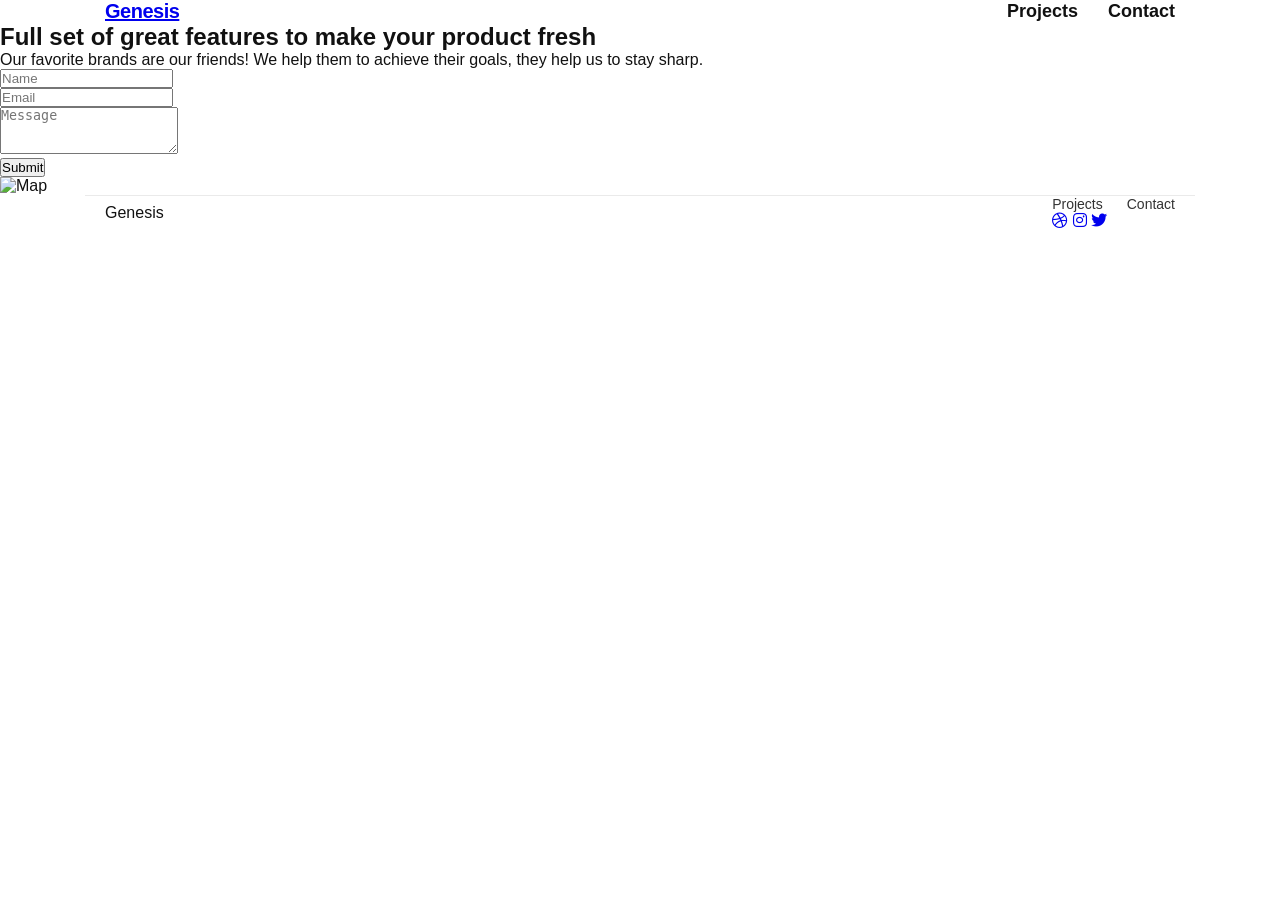
==== pages/contact.html @ cf61db5b "add contact.html structure" ====
<!DOCTYPE html>
<html lang="sv">
<head>
  <meta charset="UTF-8">
  <meta name="viewport" content="width=device-width, initial-scale=1.0">
  <title>Contact - Genesis</title>
  <link rel="stylesheet" href="../styles/style.css">
  <link rel="stylesheet" href="https://cdnjs.cloudflare.com/ajax/libs/font-awesome/6.5.1/css/all.min.css">
</head>
<body>

  <div class="contact-container">
    <header class="navbar">
      <div class="logo"><a href="../index.html">Genesis</a></div>
      <nav class="nav-links">
        <a href="../index.html">Projects</a>
        <a href="contact.html" class="active">Contact</a>
      </nav>
    </header>

    <section class="contact-hero">
      <div class="contact-intro">
        <h1 class="contact-title">Full set of great features to make your product fresh</h1>
        <p class="contact-desc">Our favorite brands are our friends! We help them to achieve their goals, they help us to stay sharp.</p>
      </div>

      <div class="contact-form-wrapper">
        <form class="contact-form">
          <div class="form-group">
            <input type="text" placeholder="Name" required>
          </div>
          <div class="form-group">
            <input type="email" placeholder="Email" required>
          </div>
          <div class="form-group">
            <textarea placeholder="Message" rows="3" required></textarea>
          </div>
          <button type="submit" class="btn-submit">Submit</button>
        </form>
      </div>
    </section>

    
    <section class="contact-map">
      <img src="../images/map.png" alt="Map">
    </section>

    
    <footer class="footer">
      <div class="footer-logo">Genesis</div>
      <div class="footer-right">
        <div class="footer-links">
          <a href="../index.html">Projects</a>
          <a href="contact.html">Contact</a>
        </div>
        <div class="footer-social">
          <a href="#"><i class="fa-brands fa-dribbble"></i></a>
          <a href="#"><i class="fa-brands fa-instagram"></i></a>
          <a href="#"><i class="fa-brands fa-twitter"></i></a>
        </div>
      </div>
    </footer>
  </div>

</body>
</html>
---- styles/style.css ----
@charset "UTF-8";
.navbar {
  display: -webkit-box;
  display: -ms-flexbox;
  display: flex;
  -webkit-box-pack: justify;
      -ms-flex-pack: justify;
          justify-content: space-between;
  -webkit-box-align: center;
      -ms-flex-align: center;
          align-items: center;
  padding: 60px 0 40px 0;
}
.navbar .logo {
  font-family: "Mulish", sans-serif;
  font-weight: 700;
  font-size: 20px;
  color: #111111;
  letter-spacing: -0.5px;
}
.navbar .nav-links {
  display: -webkit-box;
  display: -ms-flexbox;
  display: flex;
  gap: 30px;
}
.navbar .nav-links a {
  font-family: "Mulish", sans-serif;
  font-size: 18px;
  font-weight: 700;
  color: #111111;
  text-decoration: none;
  -webkit-transition: opacity 0.2s ease;
  transition: opacity 0.2s ease;
}
.navbar .nav-links a:hover {
  opacity: 0.7;
}
.navbar .nav-links a.active {
  opacity: 1;
}

.footer {
  display: -webkit-box;
  display: -ms-flexbox;
  display: flex;
  -webkit-box-pack: justify;
      -ms-flex-pack: justify;
          justify-content: space-between;
  -webkit-box-align: center;
      -ms-flex-align: center;
          align-items: center;
  padding: 40px 0 60px;
  border-top: 1px solid #eaeaea;
  margin-top: 60px;
}
.footer .logo {
  font-size: 16px;
  font-weight: 700;
  color: #111;
}
.footer .footer-links {
  display: -webkit-box;
  display: -ms-flexbox;
  display: flex;
  gap: 24px;
  -webkit-box-align: center;
      -ms-flex-align: center;
          align-items: center;
}
.footer .footer-links a {
  text-decoration: none;
  color: #333;
  font-size: 14px;
  font-weight: 500;
  -webkit-transition: color 0.2s ease;
  transition: color 0.2s ease;
}
.footer .footer-links a:hover {
  color: #000;
}
.footer .footer-links .social-icons {
  display: -webkit-box;
  display: -ms-flexbox;
  display: flex;
  gap: 16px;
  -webkit-box-align: center;
      -ms-flex-align: center;
          align-items: center;
  margin-left: 12px;
}
.footer .footer-links .social-icons img {
  width: 15px;
  height: 15px;
  display: block;
  opacity: 0.8;
  -webkit-transition: opacity 0.2s ease;
  transition: opacity 0.2s ease;
}
.footer .footer-links .social-icons img:hover {
  opacity: 1;
}

@media (max-width: 600px) {
  .footer {
    -webkit-box-orient: vertical;
    -webkit-box-direction: normal;
        -ms-flex-direction: column;
            flex-direction: column;
    gap: 20px;
    -webkit-box-align: start;
        -ms-flex-align: start;
            align-items: flex-start;
  }
}
.services-section {
  width: 100%;
  display: -ms-grid;
  display: grid;
  -ms-grid-columns: 460px 220px 1fr;
  grid-template-columns: 460px 220px 1fr;
  -webkit-box-align: start;
      -ms-flex-align: start;
          align-items: flex-start;
  padding: 91px 0 60px;
  -webkit-box-sizing: border-box;
          box-sizing: border-box;
}
.services-section .services-header {
  max-width: 320px;
}
.services-section .services-header h2 {
  font-size: 15px;
  line-height: 1.5;
  font-weight: 500;
  color: #111;
  margin: 0;
}
.services-section .services-list {
  -ms-grid-column: 2;
  -ms-grid-column-span: 2;
  grid-column: 2/span 2;
  display: -ms-grid;
  display: grid;
  -ms-grid-columns: 220px 1fr;
  grid-template-columns: 220px 1fr;
}
.services-section .services-list .services-col {
  display: -webkit-box;
  display: -ms-flexbox;
  display: flex;
  -webkit-box-orient: vertical;
  -webkit-box-direction: normal;
      -ms-flex-direction: column;
          flex-direction: column;
  gap: 12px;
}
.services-section .services-list .services-col div {
  font-size: 13px;
  color: #666;
  cursor: pointer;
  -webkit-transition: color 0.2s ease;
  transition: color 0.2s ease;
}
.services-section .services-list .services-col div:hover {
  color: #000;
}

@media (max-width: 820px) {
  .services-section {
    -ms-grid-columns: 1fr;
    grid-template-columns: 1fr;
    gap: 30px;
    padding-top: 50px;
  }
  .services-section .services-list {
    -ms-grid-column: 1;
    grid-column: 1;
    -ms-grid-columns: 1fr 1fr;
    grid-template-columns: 1fr 1fr;
  }
}
.awards-section {
  width: 100%;
  padding: 10px 0 90px;
  -webkit-box-sizing: border-box;
          box-sizing: border-box;
}
.awards-section .award-block {
  display: -ms-grid;
  display: grid;
  -ms-grid-columns: 460px 1fr;
  grid-template-columns: 460px 1fr;
  padding: 38px 0;
  border-top: 1px solid #eaeaea;
}
.awards-section .award-block:last-child {
  border-bottom: 1px solid #eaeaea;
}
.awards-section .award-block .award-org {
  font-size: 14px;
  font-weight: 600;
  color: #111;
}
.awards-section .award-block .award-entries {
  display: -webkit-box;
  display: -ms-flexbox;
  display: flex;
  -webkit-box-orient: vertical;
  -webkit-box-direction: normal;
      -ms-flex-direction: column;
          flex-direction: column;
  gap: 36px;
}
.awards-section .award-block .award-entries .award-item {
  display: -ms-grid;
  display: grid;
  -ms-grid-columns: 220px 1fr auto;
  grid-template-columns: 220px 1fr auto;
  -webkit-box-align: start;
      -ms-flex-align: start;
          align-items: flex-start;
}
.awards-section .award-block .award-entries .award-item .award-category {
  font-size: 13px;
  color: #222;
}
.awards-section .award-block .award-entries .award-item .award-project {
  display: -webkit-box;
  display: -ms-flexbox;
  display: flex;
  -webkit-box-orient: vertical;
  -webkit-box-direction: normal;
      -ms-flex-direction: column;
          flex-direction: column;
  gap: 6px;
}
.awards-section .award-block .award-entries .award-item .award-project strong {
  font-size: 13px;
  font-weight: 600;
  color: #111;
}
.awards-section .award-block .award-entries .award-item .award-project small {
  font-size: 11px;
  line-height: 1.5;
  color: #777;
  max-width: 180px;
}
.awards-section .award-block .award-entries .award-item .award-year {
  font-size: 13px;
  color: #222;
  text-align: right;
}

@media (max-width: 820px) {
  .awards-section .award-block {
    -ms-grid-columns: 1fr;
    grid-template-columns: 1fr;
    gap: 16px;
  }
  .awards-section .award-block .award-entries .award-item {
    -ms-grid-columns: 1fr;
    grid-template-columns: 1fr;
    gap: 8px;
  }
  .awards-section .award-block .award-entries .award-item .award-year {
    text-align: left;
  }
}
* {
  margin: 0;
  padding: 0;
  -webkit-box-sizing: border-box;
          box-sizing: border-box;
}

body {
  font-family: "Mulish", sans-serif;
  color: #111111;
  background-color: #FFFFFF;
}

.home-container, .navbar, .footer {
  max-width: 1110px;
  margin: 0 auto;
  padding: 0 20px;
  -webkit-box-sizing: border-box;
          box-sizing: border-box;
}

.hero-section {
  padding-top: 60px;
  padding-bottom: 40px;
}
.hero-section .category-tag {
  display: inline-block;
  font-size: 11px;
  font-weight: 700;
  letter-spacing: 1.5px;
  text-transform: uppercase;
  color: #5d5fef;
  margin-bottom: 20px;
}
.hero-section .hero-content {
  display: -webkit-box;
  display: -ms-flexbox;
  display: flex;
  -webkit-box-pack: justify;
      -ms-flex-pack: justify;
          justify-content: space-between;
  -webkit-box-align: end;
      -ms-flex-align: end;
          align-items: flex-end;
  gap: 30px;
}
.hero-section .hero-content .main-title {
  font-size: 28px;
  line-height: 1.4;
  font-weight: 600;
  color: #111;
  margin: 0;
  letter-spacing: -0.3px;
}
.hero-section .hero-content .main-title .highlight {
  color: #5d5fef; /* Den lila/blå accentfärgen från Figma */
}
.hero-section .hero-content .quote-block {
  display: -webkit-box;
  display: -ms-flexbox;
  display: flex;
  -webkit-box-align: center;
      -ms-flex-align: center;
          align-items: center;
  gap: 8px;
  white-space: nowrap;
  margin-bottom: 6px;
}
.hero-section .hero-content .quote-block .quote-line {
  color: #777;
}
.hero-section .hero-content .quote-block .quote-text {
  font-size: 13px;
  color: #777;
  margin: 0;
}

@media (max-width: 820px) {
  .hero-section .hero-content {
    -webkit-box-orient: vertical;
    -webkit-box-direction: normal;
        -ms-flex-direction: column;
            flex-direction: column;
    -webkit-box-align: start;
        -ms-flex-align: start;
            align-items: flex-start;
    gap: 16px;
  }
}
.gallery-grid {
  -webkit-column-count: 3;
     -moz-column-count: 3;
          column-count: 3;
  -webkit-column-gap: 24px;
     -moz-column-gap: 24px;
          column-gap: 24px;
  margin-top: 40px;
  margin-bottom: 80px;
}
.gallery-grid .project-card {
  -webkit-column-break-inside: avoid;
     -moz-column-break-inside: avoid;
          break-inside: avoid;
  margin-bottom: 24px;
  width: 100%;
  overflow: hidden;
}
.gallery-grid .project-card img {
  width: 100%;
  height: auto;
  display: block;
  -webkit-transition: -webkit-transform 0.3s ease;
  transition: -webkit-transform 0.3s ease;
  transition: transform 0.3s ease;
  transition: transform 0.3s ease, -webkit-transform 0.3s ease;
}
.gallery-grid .project-card img:hover {
  -webkit-transform: scale(1.02);
          transform: scale(1.02);
}

@media (max-width: 768px) {
  .gallery-grid {
    -webkit-column-count: 2;
       -moz-column-count: 2;
            column-count: 2;
  }
}
@media (max-width: 480px) {
  .gallery-grid {
    -webkit-column-count: 1;
       -moz-column-count: 1;
            column-count: 1;
  }
}
.home-container {
  max-width: 1110px !important;
  margin: 0 auto !important;
  padding-left: 20px !important;
  padding-right: 20px !important;
  -webkit-box-sizing: border-box !important;
          box-sizing: border-box !important;
}

.services-section {
  display: -ms-grid !important;
  display: grid !important;
  -ms-grid-columns: 360px 220px 1fr !important;
  grid-template-columns: 360px 220px 1fr !important;
  padding-top: 80px !important;
  padding-bottom: 50px !important;
  width: 100% !important;
}
.services-section .services-header {
  max-width: 290px !important;
}
.services-section .services-list {
  -ms-grid-column: 2 !important;
  -ms-grid-column-span: 2 !important;
  grid-column: 2/span 2 !important;
  display: -ms-grid !important;
  display: grid !important;
  -ms-grid-columns: 220px 1fr !important;
  grid-template-columns: 220px 1fr !important;
}

.awards-section {
  width: 100% !important;
}
.awards-section .award-block {
  display: -ms-grid !important;
  display: grid !important;
  -ms-grid-columns: 360px 1fr !important;
  grid-template-columns: 360px 1fr !important;
}
.awards-section .award-block .award-entries .award-item {
  display: -ms-grid !important;
  display: grid !important;
  -ms-grid-columns: 220px 1fr auto !important;
  grid-template-columns: 220px 1fr auto !important;
}

.home-container {
  max-width: 1108px !important;
  margin: 0 auto !important;
  padding: 0 15px !important;
  box-sizing: border-box !important;
}

.services-section {
  display: grid !important;
  grid-template-columns: 554px 240px 1fr !important;
  width: 100% !important;
  max-width: 1108px !important;
  margin: 0 auto !important;
  padding: 80px 0 60px !important;
  box-sizing: border-box !important;
}

.services-section .services-header {
  max-width: 440px !important;
}

.services-section .services-list {
  grid-column: 2 / span 2 !important;
  display: grid !important;
  grid-template-columns: 240px 1fr !important;
}

.awards-section {
  width: 100% !important;
  max-width: 1108px !important;
  margin: 0 auto !important;
  box-sizing: border-box !important;
}

.awards-section .award-block {
  display: grid !important;
  grid-template-columns: 554px 1fr !important;
}

.awards-section .award-item {
  display: grid !important;
  grid-template-columns: 240px 1fr auto !important;
}

.project-container {
  max-width: 1110px;
  margin: 0 auto;
  padding: 0 15px;
  box-sizing: border-box;
}

.project-container .navbar {
  display: flex;
  justify-content: space-between;
  align-items: center;
  padding: 35px 0 20px;
}

.project-container .navbar .logo {
  font-size: 18px;
  font-weight: 700;
  color: #111;
}

.project-container .nav-links a {
  text-decoration: none;
  color: #555;
  margin-left: 28px;
  font-size: 14px;
}

.project-hero {
  display: flex;
  justify-content: space-between;
  align-items: flex-end; 
  padding-top: 50px;
  margin-bottom: 61px;  
  gap: 40px;
}

.project-hero-left {
  max-width: 635px;
}

.project-title {
  font-size: 32px;
  line-height: 1.35;
  font-weight: 700;
  color: #181818;
  margin-bottom: 25px;
}

.project-description p {
  font-size: 14px;
  line-height: 1.8;
  color: #555;
  margin-bottom: 20px;
}

.project-meta {
  width: 335px;
  display: flex;
  flex-direction: column;
  justify-content: space-between;
  height: 343px;         
  box-sizing: border-box;
}

.meta-item {
  display: flex;
  justify-content: space-between;
  align-items: center;
  font-size: 13px;
  border-bottom: 1px solid #eeeeee;
  padding-bottom: 10px;
}

.meta-label {
  color: #999999;
  font-weight: 400;
}

.meta-value {
  color: #111111;
  font-weight: 500;
  text-align: right;
}

.project-main-image {
  width: 100%;
  margin-bottom: 60px;
}

.project-main-image img {
  width: 100%;
  height: 660px;
  object-fit: cover;
  display: block;
}

.project-mid-text {
  max-width: 1110px;
  margin-bottom: 60px;
}

.project-mid-text p {
  font-size: 16px;
  line-height: 1.8;
  color: #444;
}

/* Galleri */
.project-gallery {
  display: grid;
  grid-template-columns: repeat(3, 350px);
  justify-content: space-between;
  gap: 30px;
  margin-bottom: 90px;
}

.project-gallery .gallery-col img {
  width: 100%;
  height: 400px;
  object-fit: cover;
  display: block;
}

.project-container .footer {
  display: flex;
  justify-content: space-between;
  align-items: center;
  padding: 40px 0 60px;
  margin-top: 40px;
  border-top: 1px solid #ebebeb;
}

.project-container .footer-logo {
  font-size: 16px;
  font-weight: 700;
  color: #111;
}

.project-container .footer-right {
  display: flex;
  align-items: center;
  gap: 32px;
}

.project-container .footer-links a {
  text-decoration: none;
  color: #222;
  font-size: 14px;
  margin-left: 20px;
}

.project-container .footer-social {
  display: flex;
  gap: 16px;
}

.project-container .footer-social a {
  color: #222;
  font-size: 15px;
  text-decoration: none;
  transition: color 0.2s ease;
}

.project-container .footer-social a:hover {
  color: #777;
}
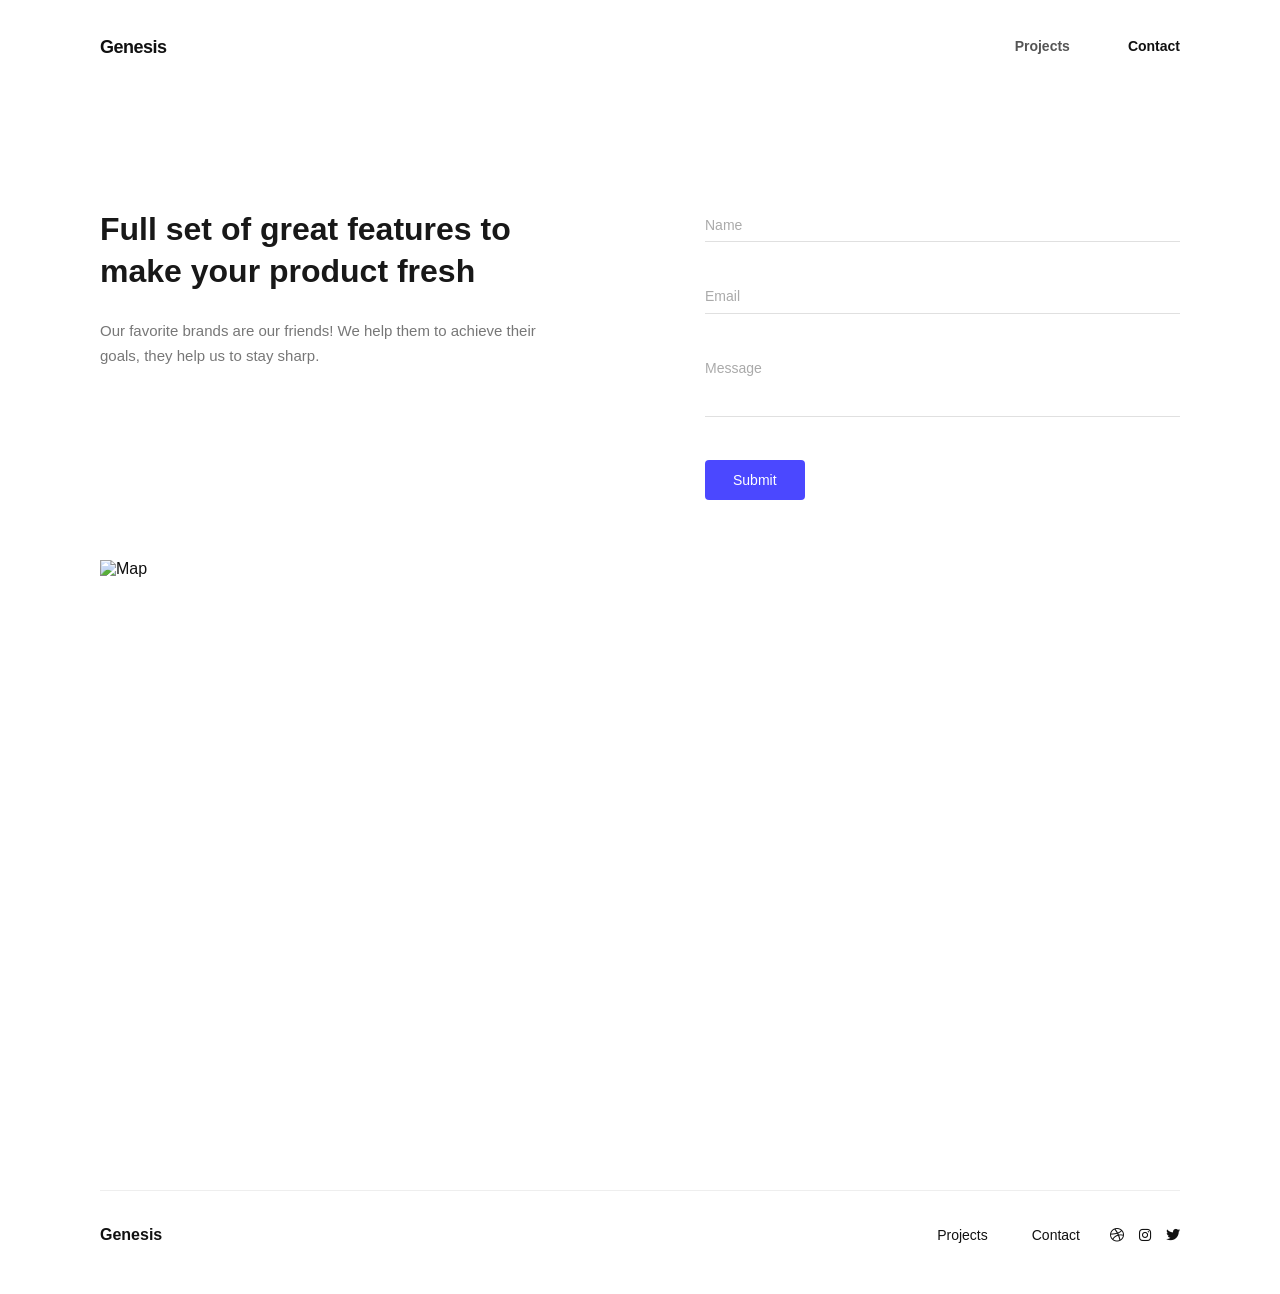
==== commit 5ab06294: "add normalize to all html-pages" ====
--- a/pages/contact.html
+++ b/pages/contact.html
@@ -4,6 +4,7 @@
   <meta charset="UTF-8">
   <meta name="viewport" content="width=device-width, initial-scale=1.0">
   <title>Contact - Genesis</title>
+  <link rel="stylesheet" href="../styles/normalize.css">
   <link rel="stylesheet" href="../styles/style.css">
   <link rel="stylesheet" href="https://cdnjs.cloudflare.com/ajax/libs/font-awesome/6.5.1/css/all.min.css">
 </head>
--- a/styles/style.css
+++ b/styles/style.css
@@ -659,3 +659,168 @@
 .project-container .footer-social a:hover {
   color: #777;
 }
+
+.contact-container {
+  max-width: 1110px;
+  margin: 0 auto;
+  padding: 0 15px;
+  box-sizing: border-box;
+}
+
+.contact-container .navbar {
+  display: flex;
+  justify-content: space-between;
+  align-items: center;
+  padding: 35px 0 20px;
+}
+
+.contact-container .navbar .logo a {
+  font-size: 18px;
+  font-weight: 700;
+  color: #111;
+  text-decoration: none;
+}
+
+.contact-container .nav-links a {
+  text-decoration: none;
+  color: #555;
+  margin-left: 28px;
+  font-size: 14px;
+}
+
+.contact-container .nav-links a.active {
+  color: #111;
+  font-weight: 600;
+}
+
+.contact-hero {
+  display: flex;
+  justify-content: space-between;
+  align-items: flex-start;
+  padding-top: 110px;
+  margin-bottom: 60px;
+  gap: 40px;
+}
+
+.contact-intro {
+  width: 475px;
+}
+
+.contact-title {
+  font-size: 32px;
+  line-height: 1.3;
+  font-weight: 700;
+  color: #181818;
+  margin-bottom: 25px;
+}
+
+.contact-desc {
+  font-size: 15px;
+  line-height: 1.7;
+  color: #777;
+  max-width: 445px;
+}
+
+.contact-form-wrapper {
+  width: 475px;
+  height: 291px; 
+  margin-top: 21px; 
+}
+
+.contact-form {
+  display: flex;
+  flex-direction: column;
+  justify-content: space-between;
+  height: 100%;
+}
+
+.contact-form .form-group input,
+.contact-form .form-group textarea {
+  width: 100%;
+  border: none;
+  border-bottom: 1px solid #e0e0e0;
+  padding: 8px 0;
+  font-family: inherit;
+  font-size: 14px;
+  color: #111;
+  outline: none;
+  background: transparent;
+  box-sizing: border-box;
+}
+
+.contact-form .form-group textarea {
+  resize: none;
+}
+
+.contact-form .form-group input::placeholder,
+.contact-form .form-group textarea::placeholder {
+  color: #aaa;
+}
+
+.contact-form .form-group input:focus,
+.contact-form .form-group textarea:focus {
+  border-bottom-color: #111;
+}
+
+.btn-submit {
+  align-self: flex-start;
+  background-color: #4b48ff;
+  color: #fff;
+  border: none;
+  border-radius: 4px;
+  padding: 12px 28px;
+  font-size: 14px;
+  font-weight: 500;
+  cursor: pointer;
+}
+
+.contact-map {
+  width: 100%;
+  margin-bottom: 60px;
+}
+
+.contact-map img {
+  width: 100%;
+  height: 570px;
+  object-fit: cover;
+  display: block;
+}
+
+.contact-container .footer {
+  display: flex;
+  justify-content: space-between;
+  align-items: center;
+  padding: 35px 0 50px;
+  border-top: 1px solid #eeeeee;
+}
+
+.contact-container .footer-logo {
+  font-size: 16px;
+  font-weight: 700;
+  color: #111;
+}
+
+.contact-container .footer-right {
+  display: flex;
+  align-items: center;
+  gap: 30px;
+}
+
+.contact-container .footer-links a {
+  text-decoration: none;
+  color: #111;
+  font-size: 14px;
+  margin-left: 20px;
+}
+
+.contact-container .footer-social {
+  display: flex;
+  align-items: center;
+  gap: 15px;
+}
+
+.contact-container .footer-social a {
+  color: #111;
+  font-size: 14px;
+  text-decoration: none;
+}
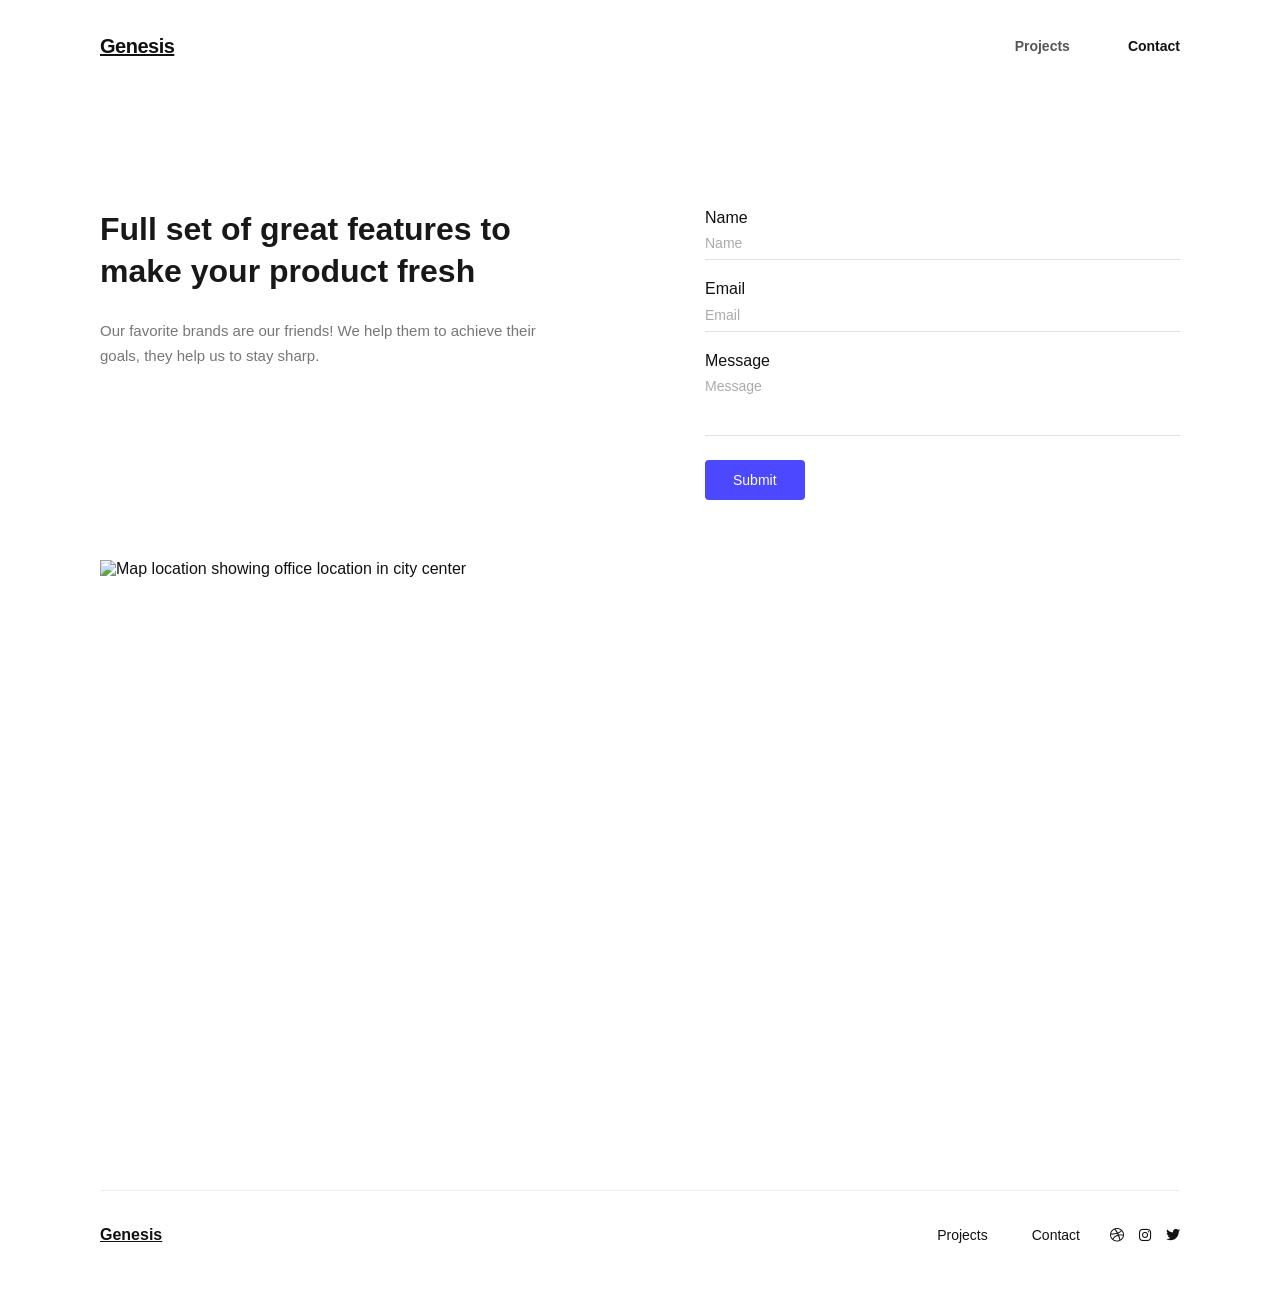
==== commit 27d3428b: "Add semantic labels to contact form" ====
--- a/pages/contact.html
+++ b/pages/contact.html
@@ -1,67 +1,74 @@
 <!DOCTYPE html>
-<html lang="sv">
+<html lang="en">
+
 <head>
-  <meta charset="UTF-8">
-  <meta name="viewport" content="width=device-width, initial-scale=1.0">
-  <title>Contact - Genesis</title>
-  <link rel="stylesheet" href="../styles/normalize.css">
-  <link rel="stylesheet" href="../styles/style.css">
-  <link rel="stylesheet" href="https://cdnjs.cloudflare.com/ajax/libs/font-awesome/6.5.1/css/all.min.css">
+    <meta charset="UTF-8">
+    <meta name="viewport" content="width=device-width, initial-scale=1.0">
+    <title>Contact - Genesis</title>
+    <link rel="stylesheet" href="../styles/normalize.css">
+    <link rel="stylesheet" href="../styles/style.css">
+    <link rel="stylesheet" href="https://cdnjs.cloudflare.com/ajax/libs/font-awesome/6.5.1/css/all.min.css">
 </head>
+
 <body>
 
-  <div class="contact-container">
-    <header class="navbar">
-      <div class="logo"><a href="../index.html">Genesis</a></div>
-      <nav class="nav-links">
-        <a href="../index.html">Projects</a>
-        <a href="contact.html" class="active">Contact</a>
-      </nav>
-    </header>
+    <div class="contact-container">
+        <header class="navbar">
+            <a href="../index.html" class="logo">Genesis</a>
+            <nav class="nav-links">
+                <a href="../index.html">Projects</a>
+                <a href="contact.html" class="active">Contact</a>
+            </nav>
+        </header>
 
-    <section class="contact-hero">
-      <div class="contact-intro">
-        <h1 class="contact-title">Full set of great features to make your product fresh</h1>
-        <p class="contact-desc">Our favorite brands are our friends! We help them to achieve their goals, they help us to stay sharp.</p>
-      </div>
+        <section class="contact-hero">
+            <div class="contact-intro">
+                <h1 class="contact-title">Full set of great features to make your product fresh</h1>
+                <p class="contact-desc">Our favorite brands are our friends! We help them to achieve their goals, they
+                    help us to stay sharp.</p>
+            </div>
 
-      <div class="contact-form-wrapper">
-        <form class="contact-form">
-          <div class="form-group">
-            <input type="text" placeholder="Name" required>
-          </div>
-          <div class="form-group">
-            <input type="email" placeholder="Email" required>
-          </div>
-          <div class="form-group">
-            <textarea placeholder="Message" rows="3" required></textarea>
-          </div>
-          <button type="submit" class="btn-submit">Submit</button>
-        </form>
-      </div>
-    </section>
+            <div class="contact-form-wrapper">
+                <form class="contact-form">
+                    <div class="form-group">
+           <label for="name">Name</label>
+           <input type="text" id="name" placeholder="Name" required>
+         </div>
+         <div class="form-group">
+           <label for="email">Email</label>
+           <input type="email" id="email" placeholder="Email" required>
+         </div>
+         <div class="form-group">
+           <label for="message">Message</label>
+           <textarea id="message" placeholder="Message" rows="3" required></textarea>
+         </div>
+                    <button type="submit" class="btn-submit">Submit</button>
+                </form>
+            </div>
+        </section>
 
-    
-    <section class="contact-map">
-      <img src="../images/map.png" alt="Map">
-    </section>
 
-    
-    <footer class="footer">
-      <div class="footer-logo">Genesis</div>
-      <div class="footer-right">
-        <div class="footer-links">
-          <a href="../index.html">Projects</a>
-          <a href="contact.html">Contact</a>
-        </div>
-        <div class="footer-social">
-          <a href="#"><i class="fa-brands fa-dribbble"></i></a>
-          <a href="#"><i class="fa-brands fa-instagram"></i></a>
-          <a href="#"><i class="fa-brands fa-twitter"></i></a>
-        </div>
-      </div>
-    </footer>
-  </div>
+        <section class="contact-map">
+            <img src="../images/map.png" alt="Map location showing office location in city center">
+        </section>
+
+
+        <footer class="footer">
+            <a href="../index.html" class="footer-logo">Genesis</a>
+            <div class="footer-right">
+                <div class="footer-links">
+                    <a href="../index.html">Projects</a>
+                    <a href="contact.html">Contact</a>
+                </div>
+                <div class="footer-social">
+                    <a href="#"><i class="fa-brands fa-dribbble"></i></a>
+                    <a href="#"><i class="fa-brands fa-instagram"></i></a>
+                    <a href="#"><i class="fa-brands fa-twitter"></i></a>
+                </div>
+            </div>
+        </footer>
+    </div>
 
 </body>
+
 </html>
--- a/styles/style.css
+++ b/styles/style.css
@@ -615,7 +615,18 @@
   object-fit: cover;
   display: block;
 }
-
+.project-card a {
+  display: block;
+  width: 100%;
+  height: 100%;
+  text-decoration: none;
+}
+
+.project-card a img {
+  display: block;
+  width: 100%;
+  height: auto;
+}
 .project-container .footer {
   display: flex;
   justify-content: space-between;
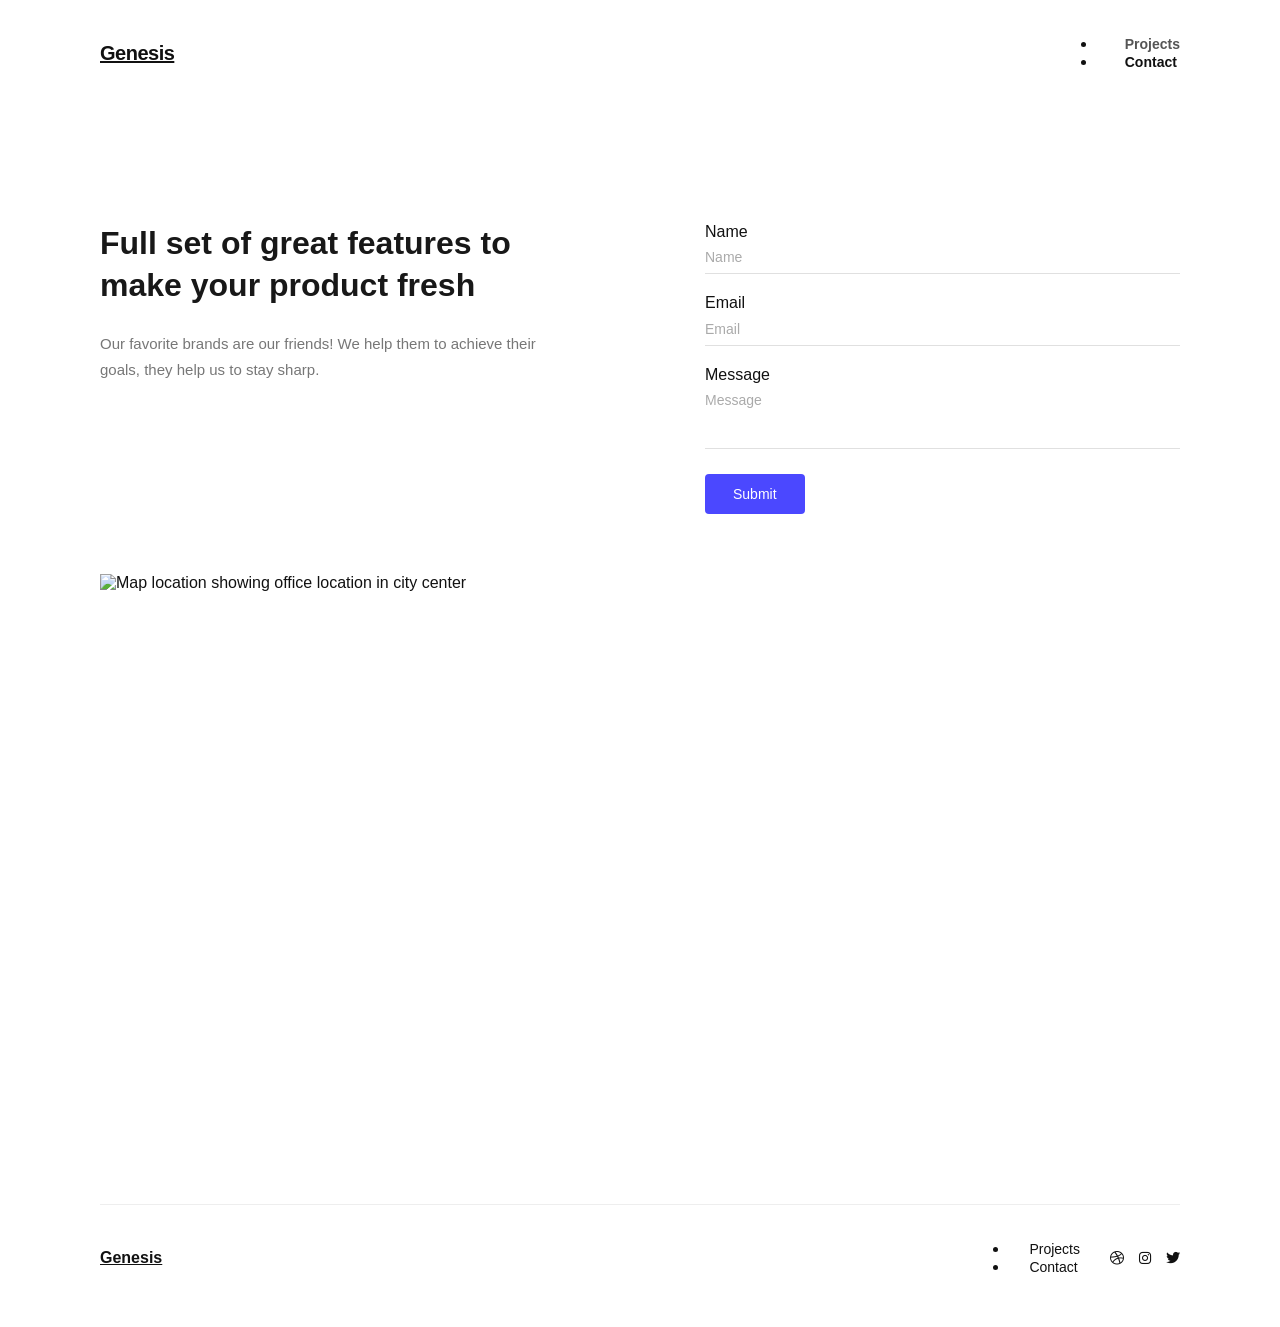
==== commit 79545650: "Fixed and completed navigation and semantic across all pages" ====
--- a/pages/contact.html
+++ b/pages/contact.html
@@ -16,9 +16,11 @@
         <header class="navbar">
             <a href="../index.html" class="logo">Genesis</a>
             <nav class="nav-links">
-                <a href="../index.html">Projects</a>
-                <a href="contact.html" class="active">Contact</a>
-            </nav>
+          <ul>
+            <li><a href="project-details.html">Projects</a></li>
+            <li><a href="contact.html" class="active">Contact</a></li>
+          </ul>
+        </nav>
         </header>
 
         <section class="contact-hero">
@@ -54,19 +56,21 @@
 
 
         <footer class="footer">
-            <a href="../index.html" class="footer-logo">Genesis</a>
-            <div class="footer-right">
-                <div class="footer-links">
-                    <a href="../index.html">Projects</a>
-                    <a href="contact.html">Contact</a>
-                </div>
-                <div class="footer-social">
-                    <a href="#"><i class="fa-brands fa-dribbble"></i></a>
-                    <a href="#"><i class="fa-brands fa-instagram"></i></a>
-                    <a href="#"><i class="fa-brands fa-twitter"></i></a>
-                </div>
-            </div>
-        </footer>
+      <a href="../index.html" class="footer-logo">Genesis</a>
+      <div class="footer-right">
+        <div class="footer-links">
+          <ul>
+            <li><a href="project-details.html">Projects</a></li>
+            <li><a href="contact.html">Contact</a></li>
+          </ul>
+        </div>
+        <div class="footer-social">
+          <a href="#"><i class="fa-brands fa-dribbble"></i></a>
+          <a href="#"><i class="fa-brands fa-instagram"></i></a>
+          <a href="#"><i class="fa-brands fa-twitter"></i></a>
+        </div>
+      </div>
+    </footer>
     </div>
 
 </body>
